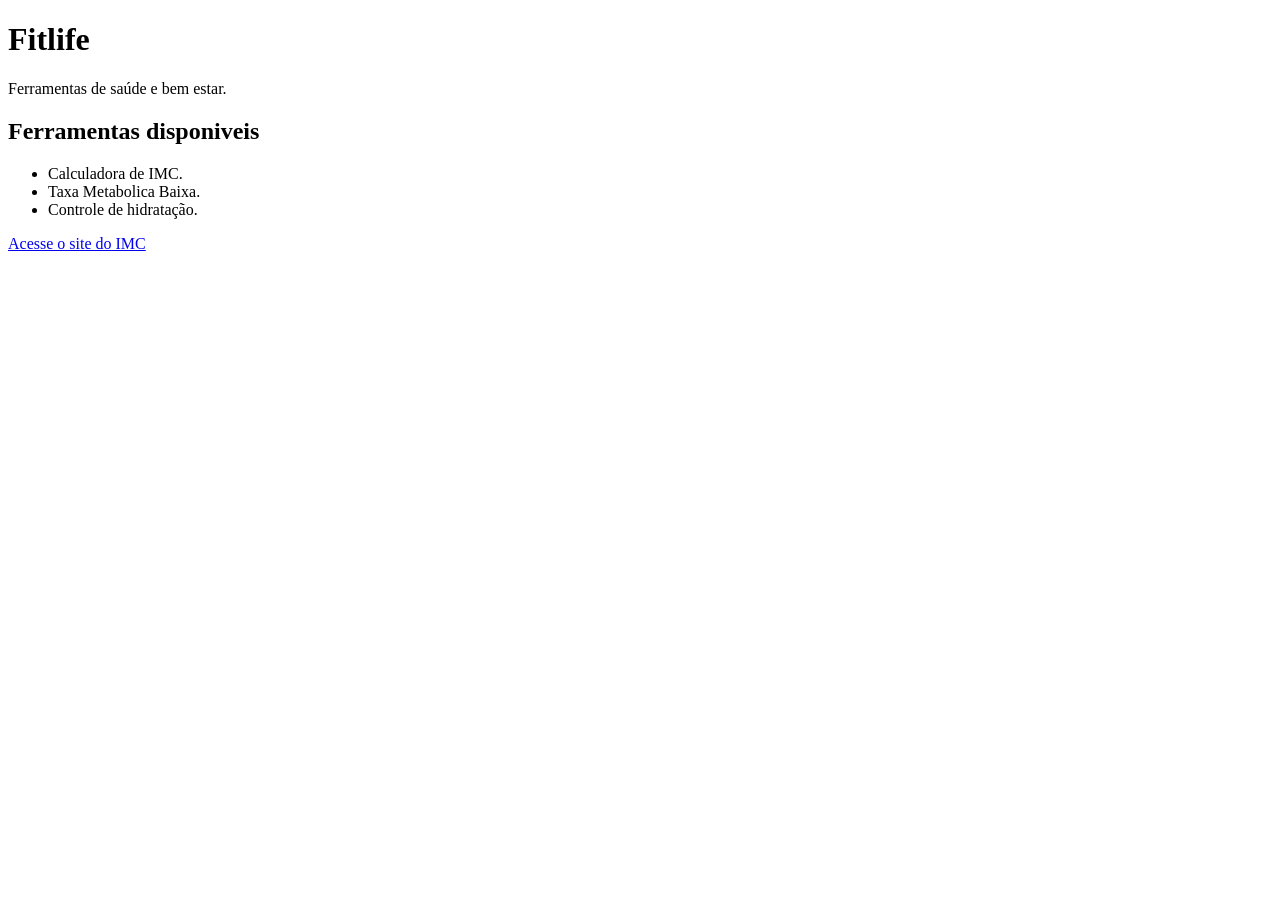
==== index.html @ f3447519 "feat: href para imc" ====
<!DOCTYPE html>
<html lang="pt-br">
<head>
    <meta charset="UTF-8">
    <meta name="viewport" content="width=device-width, initial-scale=1.0">
    <title>FitLife</title>
</head>
<body>
    
    <h1>Fitlife</h1>
    <p>Ferramentas de saúde e bem estar.</p>

    <h2>Ferramentas disponiveis</h2>

    <ul>
        <li>Calculadora de IMC.</li>
        <li>Taxa Metabolica Baixa.</li>
        <li>Controle de hidratação.</li>
    </ul>

    <a href="/pages/imc.html" target="_blank">Acesse o site do IMC</a>

</body>
</html>
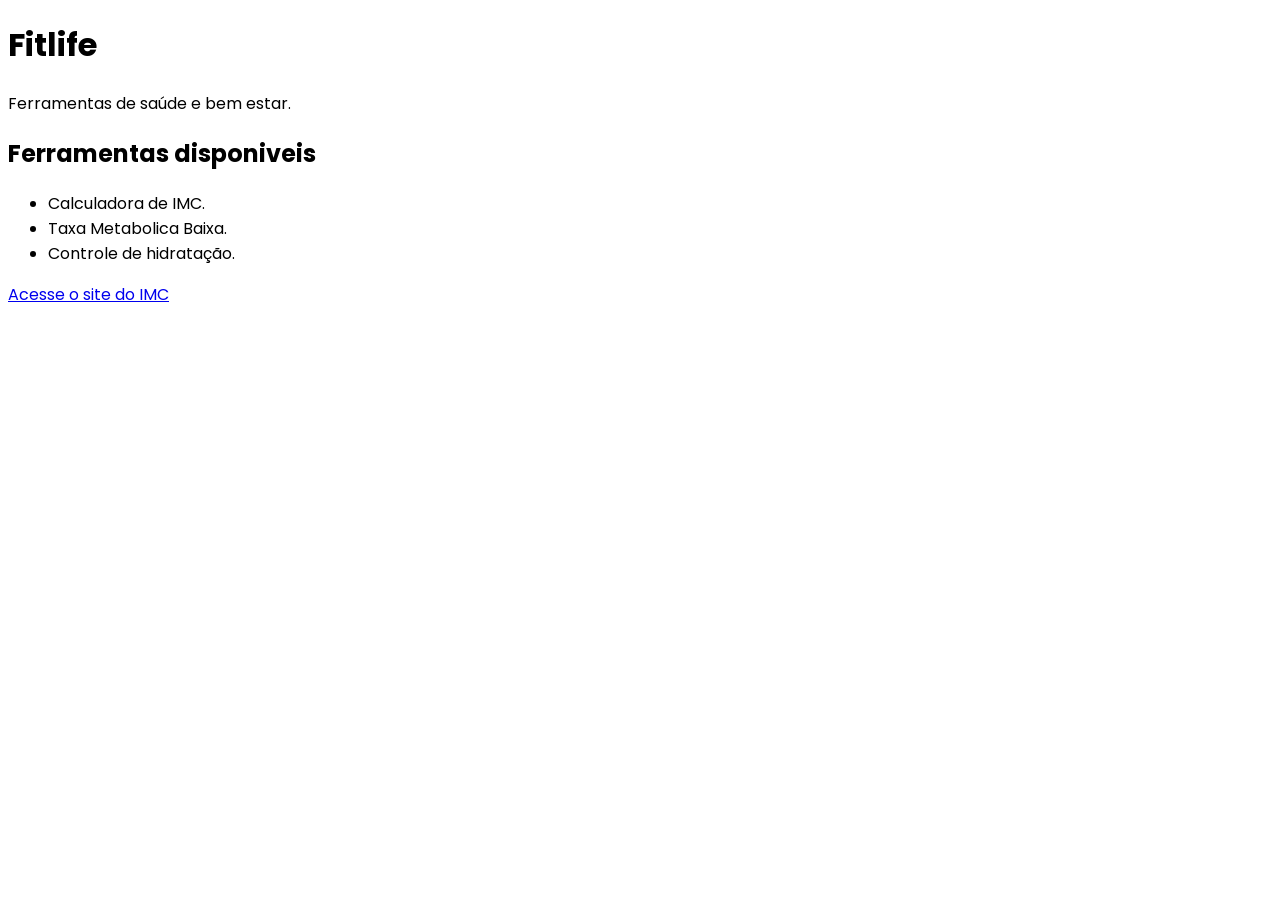
==== commit cc907675: "feat: Trocando a fonte do projeto para Poppins" ====
--- a/index.html
+++ b/index.html
@@ -1,12 +1,20 @@
 <!DOCTYPE html>
 <html lang="pt-br">
+
 <head>
+    <link rel="preconnect" href="https://fonts.googleapis.com">
+    <link rel="preconnect" href="https://fonts.gstatic.com" crossorigin>
+    <link
+        href="https://fonts.googleapis.com/css2?family=Poppins:ital,wght@0,100;0,200;0,300;0,400;0,500;0,600;0,700;0,800;0,900;1,100;1,200;1,300;1,400;1,500;1,600;1,700;1,800;1,900&display=swap"
+        rel="stylesheet">
+
     <meta charset="UTF-8">
     <meta name="viewport" content="width=device-width, initial-scale=1.0">
     <title>FitLife</title>
 </head>
-<body>
-    
+
+<body style="font-family: Poppins">
+
     <h1>Fitlife</h1>
     <p>Ferramentas de saúde e bem estar.</p>
 
@@ -18,7 +26,8 @@
         <li>Controle de hidratação.</li>
     </ul>
 
-    <a href="/pages/imc.html" target="_blank">Acesse o site do IMC</a>
+    <a href="/pages/imc.html">Acesse o site do IMC</a>
 
 </body>
+
 </html>
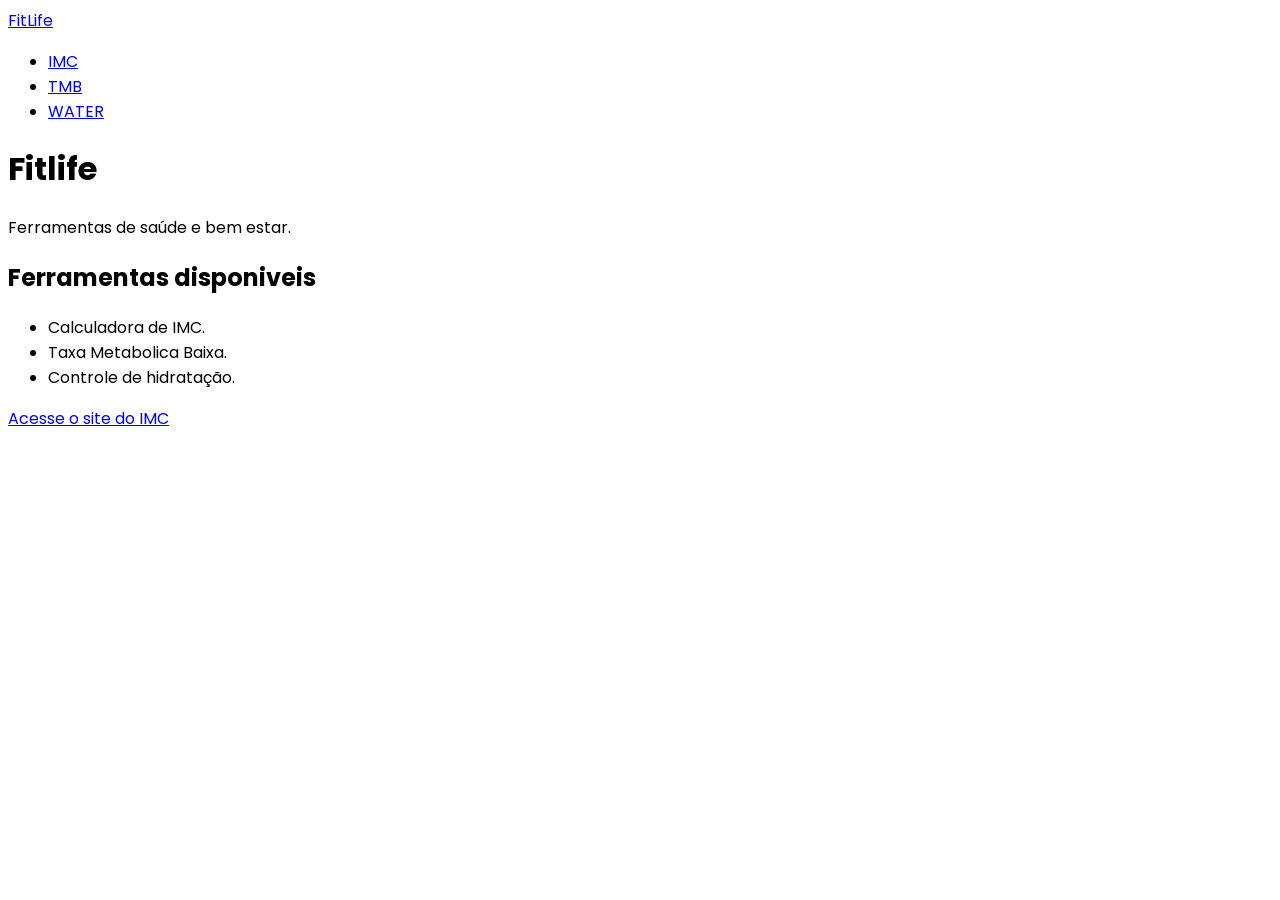
==== commit 166791a1: "feat: Criando a navbar" ====
--- a/index.html
+++ b/index.html
@@ -15,8 +15,22 @@
 
 <body style="font-family: Poppins">
 
-    <h1>Fitlife</h1>
-    <p>Ferramentas de saúde e bem estar.</p>
+    <nav>
+        <a href="index.html">FitLife</a>
+        <ul>
+            <li><a href="/pages/imc.html">IMC</a></li>
+            <li><a href="/pages/tmb.html">TMB</a></li>
+            <li><a href="/pages/water.html">WATER</a></li>
+        </ul>
+
+    </nav>
+    <header>
+
+        <h1>Fitlife</h1>
+        <p>Ferramentas de saúde e bem estar.</p>
+
+    </header>
+
 
     <h2>Ferramentas disponiveis</h2>
 
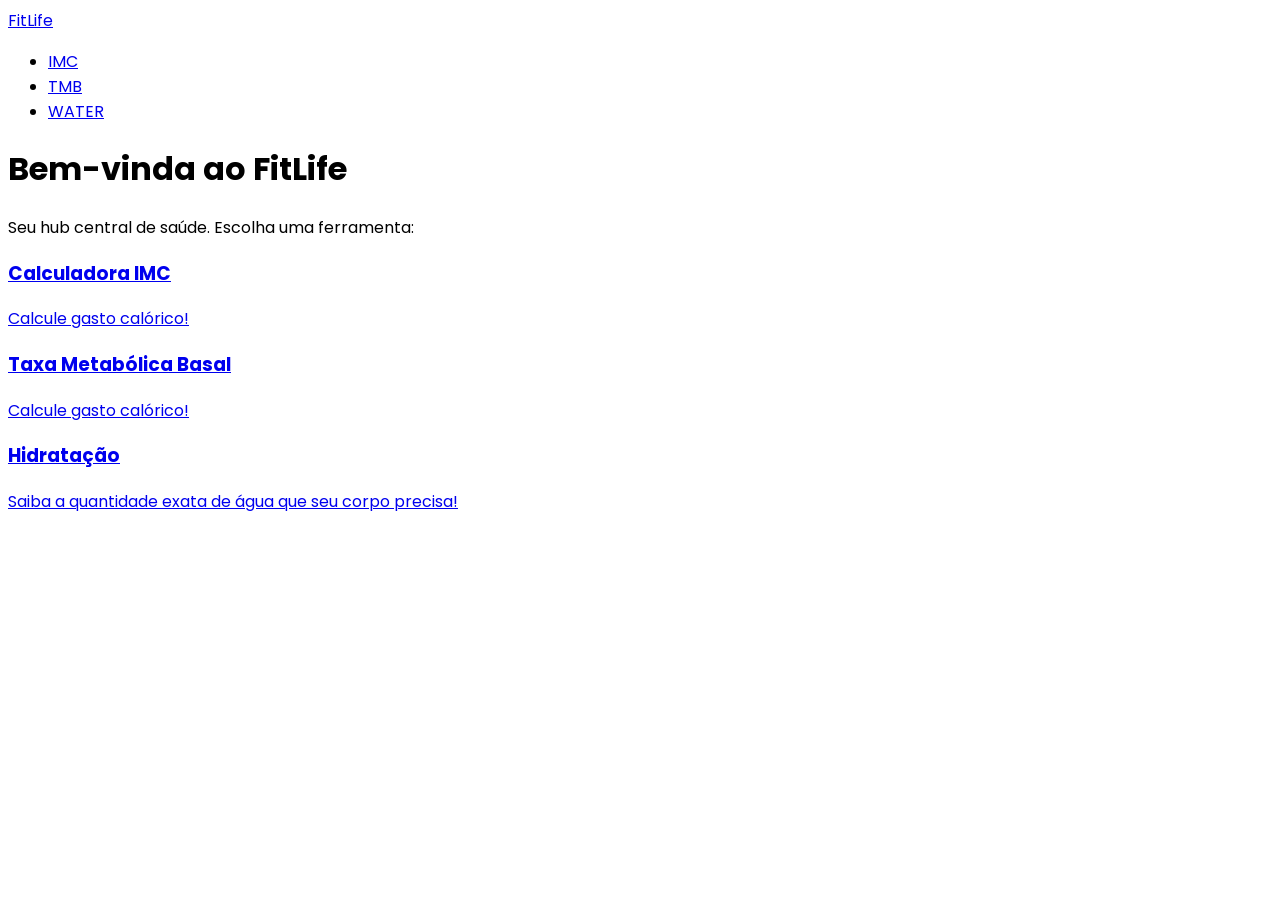
==== commit 3b4fd43c: "feat: adiciona estrutura html das páginas internas do fitlife" ====
--- a/index.html
+++ b/index.html
@@ -25,22 +25,31 @@
 
     </nav>
     <header>
-
-        <h1>Fitlife</h1>
-        <p>Ferramentas de saúde e bem estar.</p>
+        <h1>Bem-vinda ao FitLife</h1>
+        <p>Seu hub central de saúde. Escolha uma ferramenta:</p>
 
     </header>
+    <main>
+        <section>
+            <a href="/pages/imc.html">
+                <h3>Calculadora IMC</h3>
+                <p>Calcule gasto calórico!</p>
 
+            </a>
 
-    <h2>Ferramentas disponiveis</h2>
+            <a href="/pages/tmb.html">
+                <h3>Taxa Metabólica Basal</h3>
+                <p>Calcule gasto calórico!</p>
 
-    <ul>
-        <li>Calculadora de IMC.</li>
-        <li>Taxa Metabolica Baixa.</li>
-        <li>Controle de hidratação.</li>
-    </ul>
+            </a>
 
-    <a href="/pages/imc.html">Acesse o site do IMC</a>
+            <a href="/pages/water.html">
+                <h3>Hidratação</h3>
+                <p>Saiba a quantidade exata de água que seu corpo precisa!</p>
+
+            </a>
+        </section>
+    </main>
 
 </body>
 
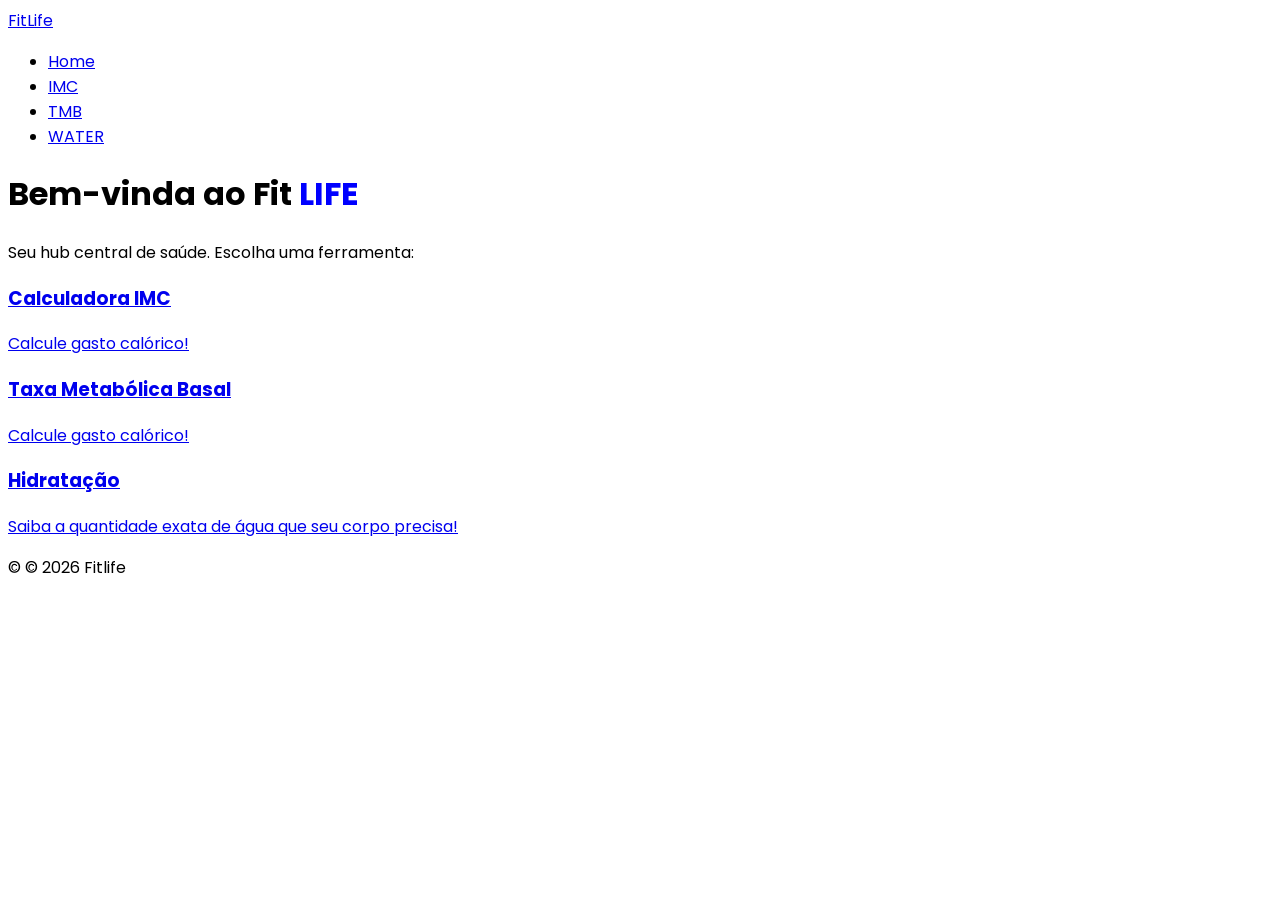
==== commit 75ae9beb: "feat: finalização de arquivos html do projeto fitlife. Adicionando arquivo README.md para documentaç" ====
--- a/index.html
+++ b/index.html
@@ -18,6 +18,7 @@
     <nav>
         <a href="index.html">FitLife</a>
         <ul>
+            <li><a href="../index.html">Home</a></li>
             <li><a href="/pages/imc.html">IMC</a></li>
             <li><a href="/pages/tmb.html">TMB</a></li>
             <li><a href="/pages/water.html">WATER</a></li>
@@ -25,7 +26,7 @@
 
     </nav>
     <header>
-        <h1>Bem-vinda ao FitLife</h1>
+        <h1>Bem-vinda ao Fit <span style="color:rgb(0, 0, 255);">LIFE</span> </h1>
         <p>Seu hub central de saúde. Escolha uma ferramenta:</p>
 
     </header>
@@ -51,6 +52,10 @@
         </section>
     </main>
 
+    <footer>
+        <p>&copy; © 2026 Fitlife</p>
+    </footer>
+
 </body>
 
 </html>
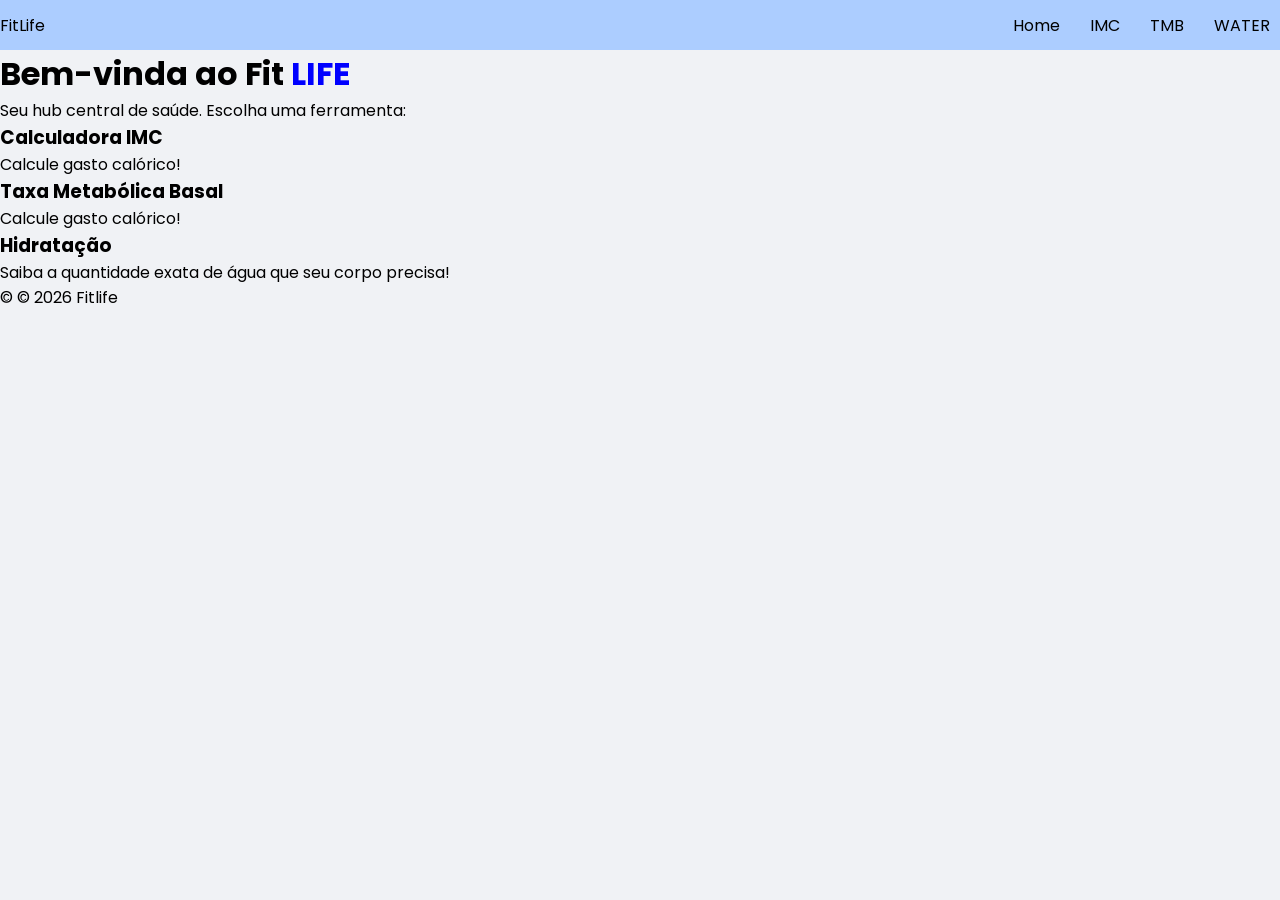
==== commit d492b717: "feat: começando a usar o css no projeto" ====
--- a/index.html
+++ b/index.html
@@ -8,6 +8,7 @@
         href="https://fonts.googleapis.com/css2?family=Poppins:ital,wght@0,100;0,200;0,300;0,400;0,500;0,600;0,700;0,800;0,900;1,100;1,200;1,300;1,400;1,500;1,600;1,700;1,800;1,900&display=swap"
         rel="stylesheet">
 
+    <link rel="stylesheet" href="./css/style.css">
     <meta charset="UTF-8">
     <meta name="viewport" content="width=device-width, initial-scale=1.0">
     <title>FitLife</title>
--- a/css/style.css
+++ b/css/style.css
@@ -0,0 +1,37 @@
+* {
+    margin: 0;
+    padding: 0;
+    box-sizing: border-box;
+}
+
+body {
+    background-color: #F0F2F5;
+    font-family: Poppins;
+}
+
+nav {
+    background-color: #accdff;
+    display: flex;
+    width: 100%;
+    height: 50px;
+
+    align-items: center;
+    justify-content: space-between;
+
+}
+
+ul {
+    display: flex;
+    list-style-type: none;
+    gap: 10px;
+}
+
+a {
+    color: #000000;
+    text-decoration: none;
+}
+
+li {
+
+    padding: 10px
+}
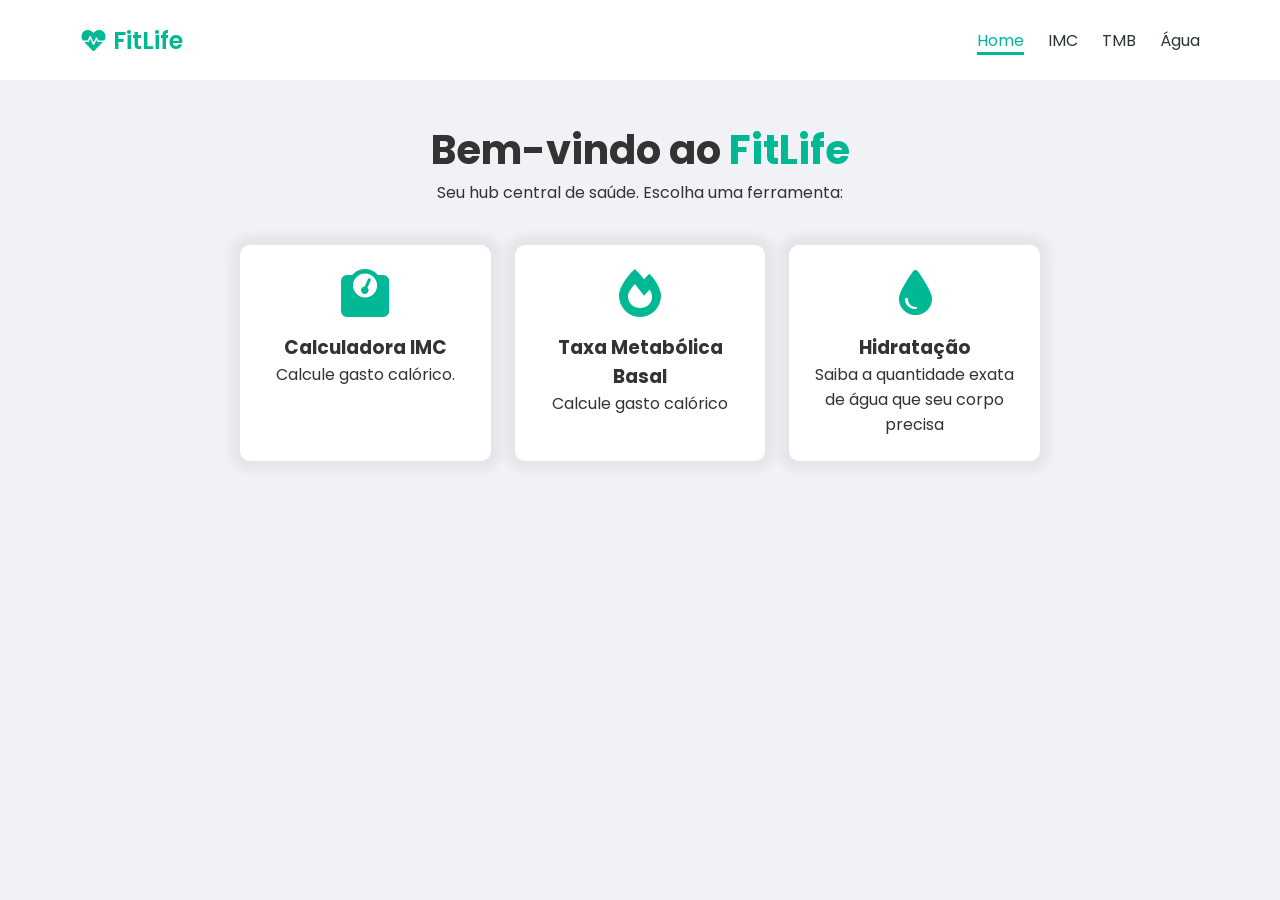
==== commit b8f2bf25: "feat: atualizacao" ====
--- a/index.html
+++ b/index.html
@@ -1,61 +1,60 @@
-<!DOCTYPE html>
-<html lang="pt-br">
+<!doctype html>
+<html lang="pt-BR">
 
 <head>
-    <link rel="preconnect" href="https://fonts.googleapis.com">
-    <link rel="preconnect" href="https://fonts.gstatic.com" crossorigin>
-    <link
-        href="https://fonts.googleapis.com/css2?family=Poppins:ital,wght@0,100;0,200;0,300;0,400;0,500;0,600;0,700;0,800;0,900;1,100;1,200;1,300;1,400;1,500;1,600;1,700;1,800;1,900&display=swap"
-        rel="stylesheet">
-
-    <link rel="stylesheet" href="./css/style.css">
-    <meta charset="UTF-8">
-    <meta name="viewport" content="width=device-width, initial-scale=1.0">
-    <title>FitLife</title>
+  <meta charset="UTF-8" />
+  <meta name="viewport" content="width=device-width, initial-scale=1.0" />
+  <link rel="preconnect" href="https://fonts.googleapis.com" />
+  <link rel="preconnect" href="https://fonts.gstatic.com" crossorigin />
+  <link
+    href="https://fonts.googleapis.com/css2?family=Poppins:ital,wght@0,100;0,200;0,300;0,400;0,500;0,600;0,700;0,800;0,900;1,100;1,200;1,300;1,400;1,500;1,600;1,700;1,800;1,900&display=swap"
+    rel="stylesheet" />
+  <link rel="stylesheet" href="./css/styles.css">
+  <link rel="stylesheet" href="https://cdnjs.cloudflare.com/ajax/libs/font-awesome/6.0.0/css/all.min.css" />
+  <title>FitLife</title>
 </head>
 
-<body style="font-family: Poppins">
+<body>
+  <nav>
+    <a href="./index.html" id="logo">
+    <i class="fas fa-heartbeat"></i>
+      FitLife
+    </a>
 
-    <nav>
-        <a href="index.html">FitLife</a>
-        <ul>
-            <li><a href="../index.html">Home</a></li>
-            <li><a href="/pages/imc.html">IMC</a></li>
-            <li><a href="/pages/tmb.html">TMB</a></li>
-            <li><a href="/pages/water.html">WATER</a></li>
-        </ul>
 
-    </nav>
-    <header>
-        <h1>Bem-vinda ao Fit <span style="color:rgb(0, 0, 255);">LIFE</span> </h1>
-        <p>Seu hub central de saúde. Escolha uma ferramenta:</p>
+    <ul class="nav-links">
+      <li><a class="nav-link active" href="./index.html">Home</a></li>
+      <li><a class="nav-link" href="./pages/imc.html">IMC</a></li>
+      <li><a class="nav-link" href="./pages/tmb.html">TMB</a></li>
+      <li><a class="nav-link" href="./pages/water.html">Água</a></li>
+    </ul>
+  </nav>
+  <header class="header-container">
+    <h1>Bem-vindo ao <span>FitLife</span></h1>
+    <p>Seu hub central de saúde. Escolha uma ferramenta:</p>
+  </header>
+  <main>
+    <section class="cards-section">
+      <a href="./pages/imc.html" class="card">
+        <i class="fas fa-weight"></i>
+        <h3>Calculadora IMC</h3>
+        <p>Calcule gasto calórico.</p>
+      </a>
 
-    </header>
-    <main>
-        <section>
-            <a href="/pages/imc.html">
-                <h3>Calculadora IMC</h3>
-                <p>Calcule gasto calórico!</p>
+      <a href="./pages/tmb.html" class="card">
+        <i class="fas fa-fire"></i>
+        <h3>Taxa Metabólica Basal</h3>
+        <p>Calcule gasto calórico</p>
+      </a>
 
-            </a>
+      <a href="./pages/water.html" class="card">
+        <i class="fas fa-tint"></i>
+        <h3>Hidratação</h3>
+        <p>Saiba a quantidade exata de água que seu corpo precisa</p>
+      </a>
+    </section>
+  </main>
 
-            <a href="/pages/tmb.html">
-                <h3>Taxa Metabólica Basal</h3>
-                <p>Calcule gasto calórico!</p>
-
-            </a>
-
-            <a href="/pages/water.html">
-                <h3>Hidratação</h3>
-                <p>Saiba a quantidade exata de água que seu corpo precisa!</p>
-
-            </a>
-        </section>
-    </main>
-
-    <footer>
-        <p>&copy; © 2026 Fitlife</p>
-    </footer>
 
 </body>
 
--- a/css/styles.css
+++ b/css/styles.css
@@ -0,0 +1,103 @@
+* {
+   margin: 0;
+   padding: 0;
+   box-sizing: border-box;
+}
+
+body {
+    background-color: #F0F2F5;
+    font-family: Poppins;
+    color: #333;
+}
+
+nav {
+    display: flex; /*deixar itens um ao lado do outro*/
+    justify-content: space-between; /* tag a tendo espaçamento da tag ul */
+    align-items: center; /* centraliza itens da vertical */
+
+    padding: 0 80px;
+
+    background-color: #fff;
+    height: 80px;
+}
+
+#logo {
+    font-size: 24px;
+    color: #00b894;
+    text-decoration: none;
+    font-weight: 600;
+}
+
+.nav-links {
+    display: flex;
+    list-style: none;
+    gap: 24px;
+}
+
+.nav-link {
+    text-decoration: none;
+    color: #2d3436;
+    font-size: 16px;
+
+    transition: 0.2s;
+}
+
+.nav-link:hover {
+    color: #00b894
+}
+
+.nav-link.active {
+    border-bottom: 3px #00b894 solid;
+    color: #00b894
+}
+
+.header-container {
+    text-align: center;
+
+    padding: 40px 0;
+}
+
+.header-container h1 {
+    font-size: 40px;
+}
+
+.header-container span {
+    color: #00b894;
+}
+
+main {
+    width: 800px;
+    margin: 0 auto;
+}
+
+.cards-section {
+    display: flex;
+    gap: 24px;
+    text-align: center;
+}
+
+.card {
+    background-color: #fff;
+    color: #333;
+    padding: 24px;
+    border-radius: 10px;
+    text-align: center;
+    text-decoration: none;
+    width: 100%;
+
+    transition: 0.4s;
+
+    /* box-shadow: HORIZONTAL VERTICAL BLUR SPREAD COLOR; */
+    box-shadow: 0 0 10px 10px rgba(0, 0, 0, 0.05);
+}
+
+.card:hover {
+    border: 2px solid #00b894;
+    color: #00b894;
+}
+
+.card i {
+    font-size: 48px;
+    color: #00b894;
+    margin-bottom: 16px;
+}
